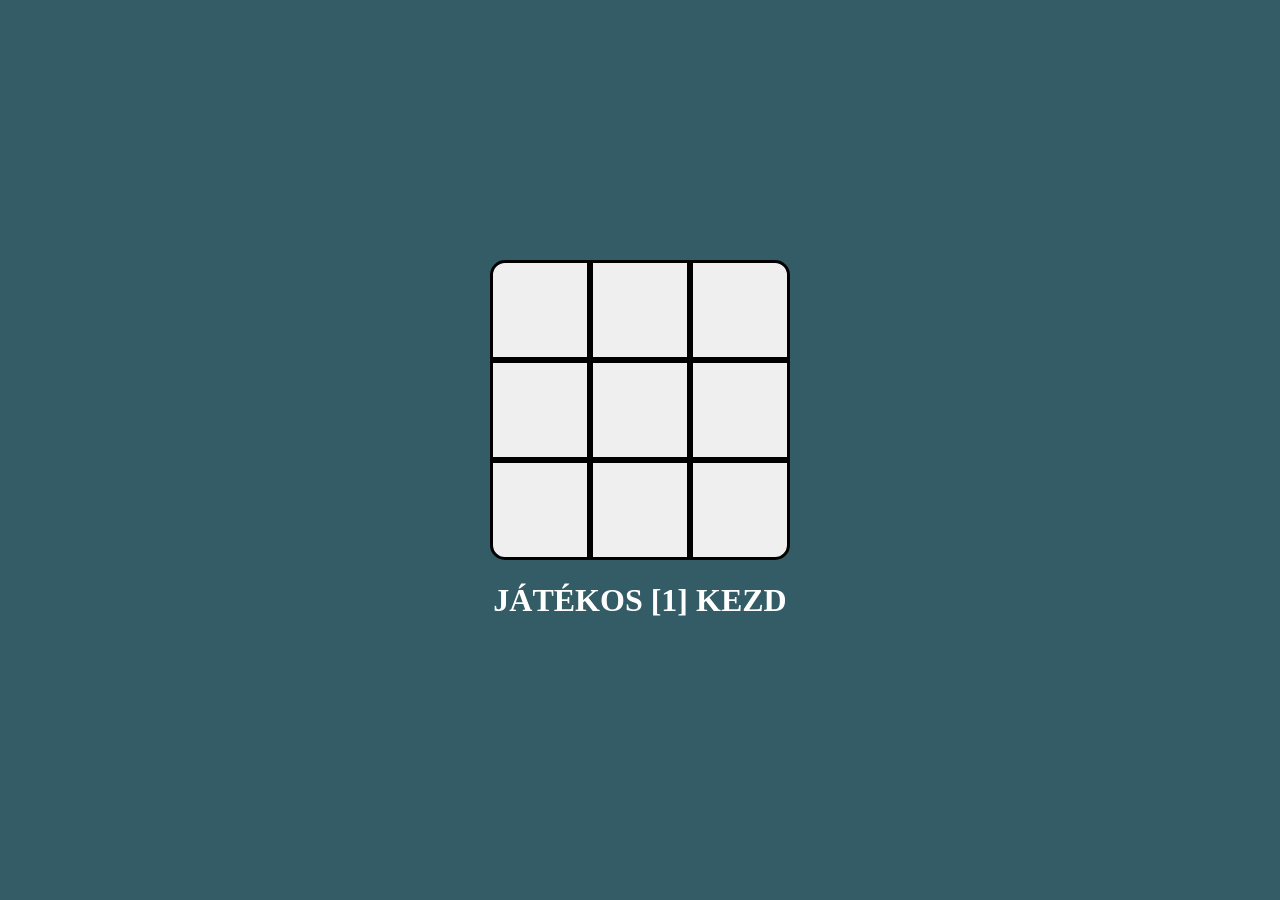
==== GepEllen/index.html @ d4e4f075 "gep ellen" ====
<!doctype html>
<html lang="en">
  <head>
    <meta charset="UTF-8" />
    <meta name="viewport" content="width=device-width, initial-scale=1.0" />
    <title>TicTacToe</title>
    <link rel="stylesheet" href="style.css" />
  </head>
  <body>
    <div class="tictactoecontainer">
      <div>
        <button id="00"></button>
      </div>
      <div>
        <button id="01"></button>
      </div>
      <div>
        <button id="02"></button>
      </div>
      <div>
        <button id="10"></button>
      </div>
      <div>
        <button id="11"></button>
      </div>
      <div>
        <button id="12"></button>
      </div>
      <div>
        <button id="20"></button>
      </div>
      <div>
        <button id="21"></button>
      </div>
      <div>
        <button id="22"></button>
      </div>
    </div>
    <h1 id="kiiro">JÁTÉKOS [1] KEZD</h1>
  </body>
  <script src="script.js"></script>
</html>
---- GepEllen/style.css ----
body {
  display: flex;
  flex-direction: column;
  justify-content: center;
  align-items: center;
  min-height: 100vh;
  padding: 0;
  margin: 0;
  background-color: #335C67;
  color: white;
}

.tictactoecontainer {
  display: grid;
  grid-template-rows: 100px 100px 100px;
  grid-template-columns: 100px 100px 100px;
}

.tictactoecontainer > div {
  display: flex;
  justify-content: center;
  align-items: center;
}

.tictactoecontainer > div:nth-child(1),
.tictactoecontainer > div:nth-child(1) > button {
  border-top-left-radius: 15px;
}

.tictactoecontainer > div:nth-child(3),
.tictactoecontainer > div:nth-child(3) > button {
  border-top-right-radius: 15px;
}

.tictactoecontainer > div:nth-child(7),
.tictactoecontainer > div:nth-child(7) > button {
  border-bottom-left-radius: 15px;
}

.tictactoecontainer > div:nth-child(9),
.tictactoecontainer > div:nth-child(9) > button {
  border-bottom-right-radius: 15px;
}

.tictactoecontainer > div > button {
  width: 100%;
  height: 100%;
  border: 0px;
  border: 3px solid black;
  font-size: 25px;
  font-family: "Lucida Grande";
  font-weight: bold;
}

.tictactoecontainer > div > button:hover {
  cursor: pointer;
}

.green {
  background-color: #04E762;
}

.red {
  background-color: #AC3931;
}
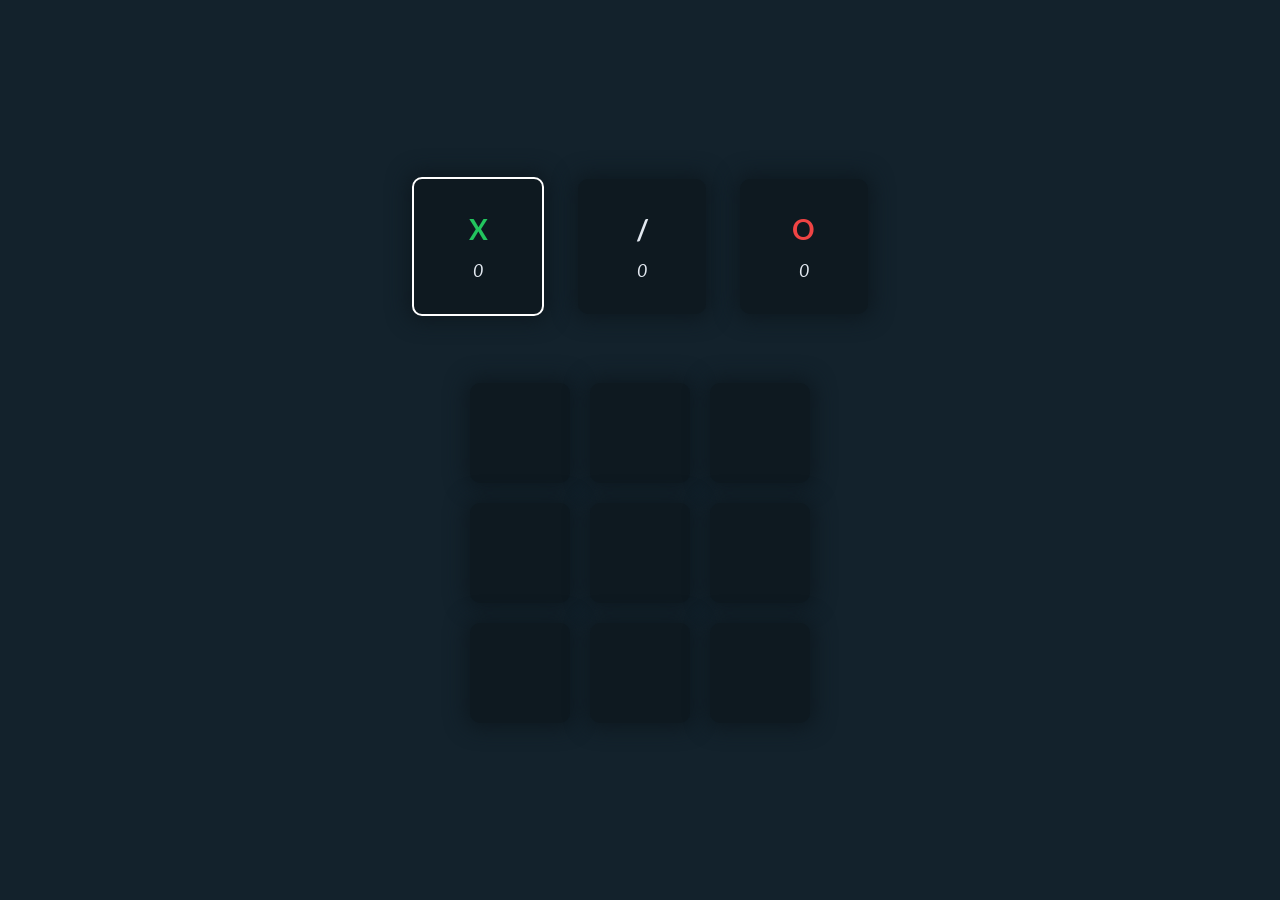
==== commit 3803da83: "sehr schones bomba das program" ====
--- a/GepEllen/index.html
+++ b/GepEllen/index.html
@@ -7,6 +7,20 @@
     <link rel="stylesheet" href="style.css" />
   </head>
   <body>
+    <div class="kiirok">
+      <div id="xKiiro" class="kovetkezik">
+        <h2 class="green">X</h2>
+        <p>0</p>
+      </div>
+      <div id="dontetlenKiiro">
+        <h2>/</h2>
+        <p>0</p>
+      </div>
+      <div id="oKiiro">
+        <h2 class="red">O</h2>
+        <p>0</p>
+      </div>
+    </div>
     <div class="tictactoecontainer">
       <div>
         <button id="00"></button>
@@ -36,7 +50,7 @@
         <button id="22"></button>
       </div>
     </div>
-    <h1 id="kiiro">JÁTÉKOS [1] KEZD</h1>
+    <button id="reset" onclick="reset()">ÚJ JÁTÉK</button>
   </body>
   <script src="script.js"></script>
 </html>
--- a/GepEllen/style.css
+++ b/GepEllen/style.css
@@ -1,19 +1,64 @@
+@import url('https://fonts.googleapis.com/css2?family=Lato:ital,wght@0,100;0,300;0,400;0,700;0,900;1,100;1,300;1,400;1,700;1,900&family=Montserrat:ital,wght@0,100..900;1,100..900&display=swap');
+
+* {
+  margin: 0;
+  padding: 0;
+}
+
 body {
+  height: 100vh;
+  width: 100vw;
+  background-color: #13222c;
   display: flex;
   flex-direction: column;
   justify-content: center;
   align-items: center;
-  min-height: 100vh;
-  padding: 0;
-  margin: 0;
-  background-color: #335C67;
-  color: white;
+  gap: 7.5%;
+  color: #e2e8f0;
+  font-family: "Lato", sans-serif;
+}
+
+.kiirok {
+  width: 75%;
+  display: flex;
+  flex-direction: row;
+  justify-content: center;
+  align-items: center;
+  gap: 3.5%;
+  font-weight: bold;
+}
+
+.kiirok > div {
+  display: flex;
+  justify-content: center;
+  align-items: center;
+  flex-direction: column;
+  border-radius: 10px;
+  height: 15vh;
+  width: 10vw;
+  min-width: 100px;
+  min-height: 100px;
+  background-color: #0e1920;
+  gap: 10%;
+  box-shadow: 0px 0px 20px 5px #0e1920;
+}
+
+.kiirok > div > p {
+  font-style: italic;
+  font-weight: normal;
+  font-size: 1.1rem;
+}
+
+.kiirok > div > h2 {
+  font-weight: bold;
+  font-size: 1.75rem;
 }
 
 .tictactoecontainer {
   display: grid;
   grid-template-rows: 100px 100px 100px;
   grid-template-columns: 100px 100px 100px;
+  grid-gap: 20px;
 }
 
 .tictactoecontainer > div {
@@ -22,34 +67,17 @@
   align-items: center;
 }
 
-.tictactoecontainer > div:nth-child(1),
-.tictactoecontainer > div:nth-child(1) > button {
-  border-top-left-radius: 15px;
-}
-
-.tictactoecontainer > div:nth-child(3),
-.tictactoecontainer > div:nth-child(3) > button {
-  border-top-right-radius: 15px;
-}
-
-.tictactoecontainer > div:nth-child(7),
-.tictactoecontainer > div:nth-child(7) > button {
-  border-bottom-left-radius: 15px;
-}
-
-.tictactoecontainer > div:nth-child(9),
-.tictactoecontainer > div:nth-child(9) > button {
-  border-bottom-right-radius: 15px;
-}
-
 .tictactoecontainer > div > button {
   width: 100%;
   height: 100%;
   border: 0px;
-  border: 3px solid black;
+  border: 0px;
+  border-radius: 10px;
   font-size: 25px;
   font-family: "Lucida Grande";
   font-weight: bold;
+  background-color: #0e1920;
+  box-shadow: 0px 0px 20px 5px #0e1920;
 }
 
 .tictactoecontainer > div > button:hover {
@@ -57,9 +85,28 @@
 }
 
 .green {
-  background-color: #04E762;
+  color: #22c55e;
 }
 
 .red {
-  background-color: #AC3931;
+  color: #ef4444;
 }
+
+.kovetkezik {
+  border: 2px solid white;
+}
+
+#reset {
+  display: none;
+  width: 20%;
+  min-width: 250px;
+  height: 6vh;
+  border: 0px;
+  border-radius: 10px;
+  font-size: 25px;
+  font-weight: bold;
+  color: #e2e8f0;
+  cursor: pointer;
+  background-color: #0e1920;
+  box-shadow: 0px 0px 20px 5px #0e1920;
+}
